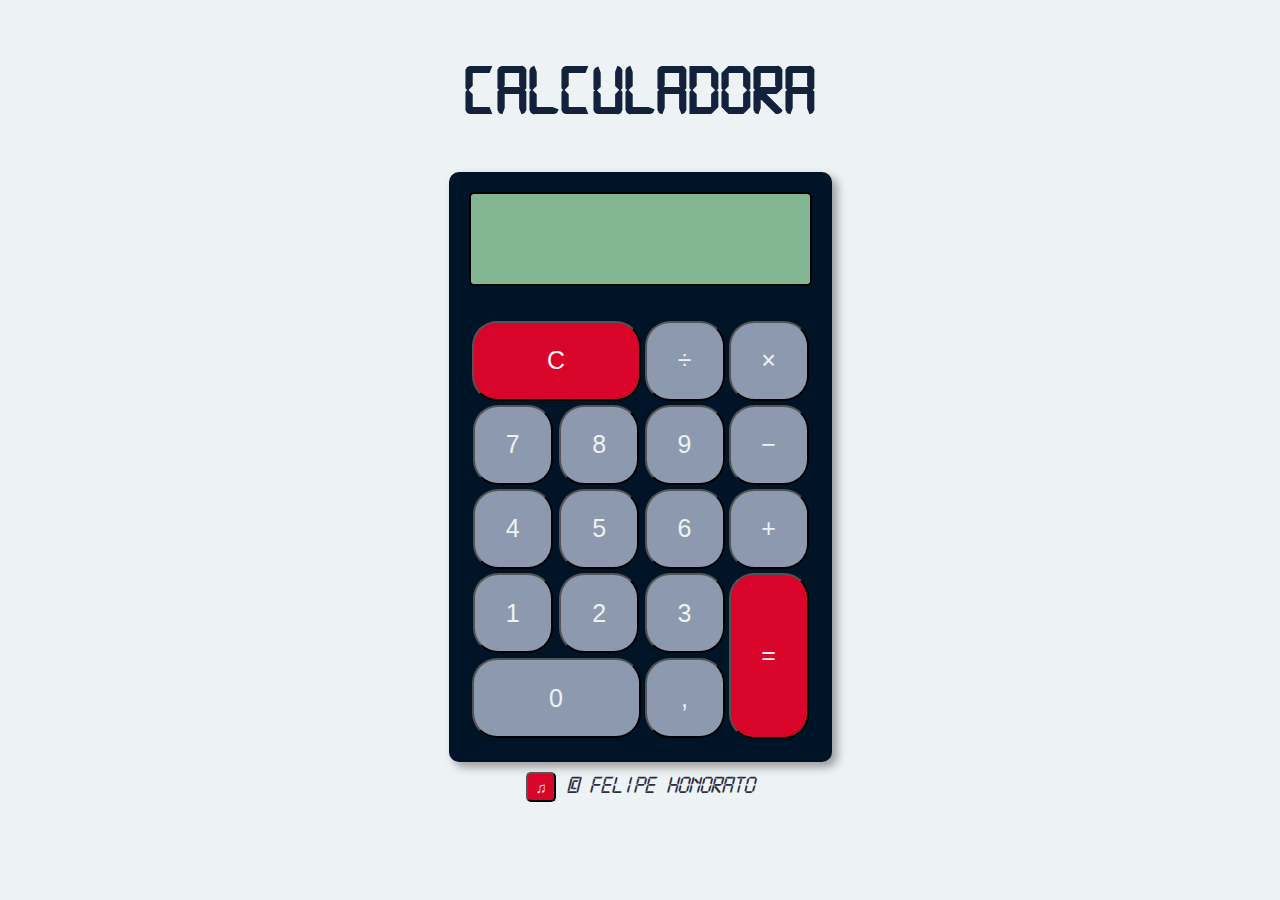
==== index.html @ b30db2b7 "Passos finais do projetinho" ====
<!DOCTYPE html>
<html lang="pt-BR">
<head>
    <meta charset="UTF-8">
    <meta http-equiv="X-UA-Compatible" content="IE=edge">
    <meta name="viewport" content="width=device-width, initial-scale=1.0">
    <title>Calculadora</title>
    <link rel="stylesheet" href="style.css">
</head>
<body>

    <header>
    <h1>Calculadora</h1>
    </header>
    
<section>
    <div id="resultado">        
        
    </div>
    
    <table>

        <tr>
            
        </tr>
        
        <tr>
            <td colspan="2"><input class="botao1" type="button" value="C" style="width:169px;" onclick="limpar()"></td>
            <td><input class="botao"type="button" value="&#247;" onclick="insert('/')"></td>
            <td><input class="botao" type="button" value="&#215;" onclick="insert('*')">      
        </tr>
        <tr>
            <td><input class="botao" type="button" value="7" onclick="insert('7')"></td>
            <td><input class="botao" type="button" value="8" onclick="insert('8')"></td>
            <td><input class="botao" type="button" value="9" onclick="insert('9')"></td>
            <td><input class="botao" type="button" value="&#8722;" onclick="insert('-')"></td>
        </tr>
        <tr>
            <td><input class="botao" type="button" value="4" onclick="insert('4')"></td>
            <td><input class="botao" type="button" value="5" onclick="insert('5')"></td>
            <td><input class="botao" type="button" value="6" onclick="insert('6')"></td>
            <td><input class="botao" type="button" value="&#43;" onclick="insert('+')"></td>
        </tr>
        <tr>
            <td><input class="botao" type="button" value="1" onclick="insert('1')"></td>
            <td><input class="botao" type="button" value="2" onclick="insert('2')"></td>
            <td><input class="botao" type="button" value="3" onclick="insert('3')"></td>
            <td rowspan="2"><input class="botao1" type="button" value="&#61;"style="height:166px;"onclick="calcular()"></td>
        </tr>
        <tr>
            <td colspan="2"><input class="botao" type="button" value="0" style="width:169px;"onclick="insert('0')"></td>
            <td><input class="botao" type="button" value="," onclick="insert('.')"></td>
        </tr>        
    </table> 
</section>    

<footer>
    <input class="botaomusic"type="button" value="♫">
    <span class="copy">&copy; Felipe Honorato</span>
</footer>

    <script src="scripts.js"></script>
</body>
</html>
---- style.css ----
@font-face {
    font-family: 'digital-7' ;
    src: url(./fonts/digital-7.ttf);
}

body {
    background: #EDF2F4;
    display: grid;
    place-items: center;
    font-family: 'digital-7', sans-serif;
}


header {
    color: #14213d;
    font-size: 35px;
    text-align: center;
}

section {
    background: #001427;
    text-align: center;
    border-radius: 10px;
    padding: 20px;
    box-shadow: 5px 5px 10px rgba(0, 0, 0, 0.363);
}

div#resultado{
    background-color: #83b692;
    text-align: right;
    padding: 20px;
    font-size: 45px;
    border-radius: 5px;
    height: 50px;
    margin-bottom: 30px;
    border: 2px #000 solid;
}

table{
    text-align: center;
    margin: auto;
    padding: auto;    
}

.botao{
    width: 80px;
    height: 80px;
    font-size: 25px;
    cursor: pointer;
    text-align: center;
    border-radius: 25px;
    color: #EDF2F4;
    background-color: #8D99AE;
    border-color: solid #001427;
}

.botao1{
    width: 80px;
    height: 80px;
    font-size: 25px;
    cursor: pointer;
    margin: none;
    text-align: center;
    border-radius: 25px;
    color: #EDF2F4;
    background-color: #D90429
}

.botaomusic{
    width: 30px;
    height: 30px;
    font-size: 15px;
    cursor: pointer;
    text-align: center;
    border-radius: 5px;
    color: #EDF2F4;
    background-color: #D90429
    
}

.botao:hover{
    background-color: #EDF2F4;
    color: #2B2D42 ;

}

.botao1:hover{
    background-color: #EDF2F4;
    color: #2B2D42 ;
}

.botaomusic:hover{
    background-color: #2B2D42;
    color: #EDF2F4 ;
}

footer {
    margin-top: 10px;
    color: #2B2D42;
    font-size: 25px;
    text-align: vertical;
    font-style: italic;
}
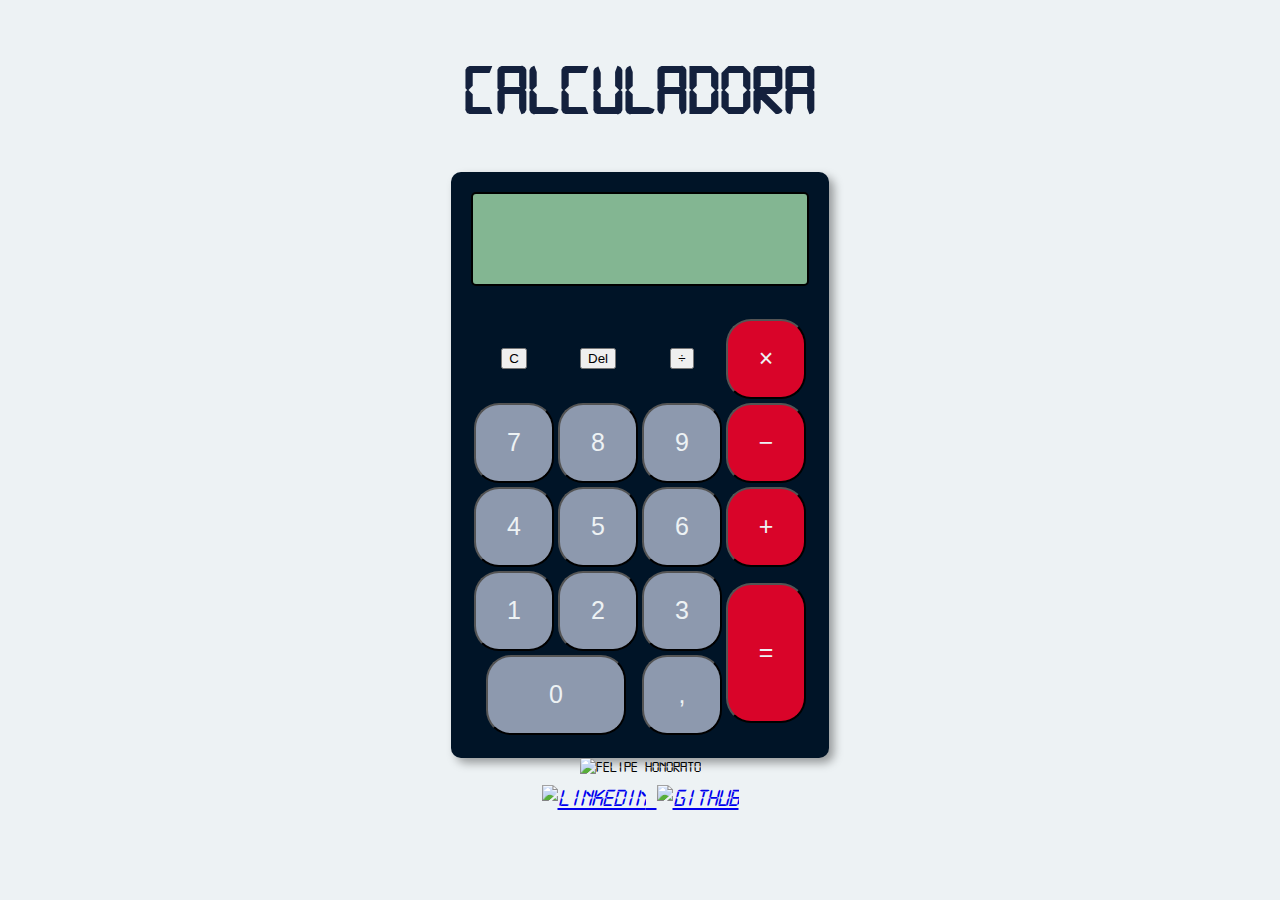
==== commit e19672fd: "favicon" ====
--- a/index.html
+++ b/index.html
@@ -6,59 +6,72 @@
     <meta name="viewport" content="width=device-width, initial-scale=1.0">
     <title>Calculadora</title>
     <link rel="stylesheet" href="style.css">
+    <link rel="shortcut icon" href="img/favicon.ico" type="image/x-icon">
 </head>
+
 <body>
-
     <header>
     <h1>Calculadora</h1>
     </header>
-    
+
 <section>
-    <div id="resultado">        
-        
-    </div>
-    
-    <table>
+       
+    <div id="resultado"> </div>
+ 
+<div>
 
+    <table>        
         <tr>
-            
-        </tr>
-        
-        <tr>
-            <td colspan="2"><input class="botao1" type="button" value="C" style="width:169px;" onclick="limpar()"></td>
-            <td><input class="botao"type="button" value="&#247;" onclick="insert('/')"></td>
-            <td><input class="botao" type="button" value="&#215;" onclick="insert('*')">      
+            <td><input class="botao2" type="button" id="C" value="C" onclick="limpar()"></td>
+            <td><input class="botao2" type="button" id="back" value="Del" onclick="apagar()"></td>
+            <td><input class="botao2" type="button" id="/" value="&#247;" onclick="insert('/')"></td>
+            <td><input class="botao1" type="button" id="*" value="&#215;" onclick="insert('*')"></td>
         </tr>
         <tr>
-            <td><input class="botao" type="button" value="7" onclick="insert('7')"></td>
-            <td><input class="botao" type="button" value="8" onclick="insert('8')"></td>
-            <td><input class="botao" type="button" value="9" onclick="insert('9')"></td>
-            <td><input class="botao" type="button" value="&#8722;" onclick="insert('-')"></td>
+            <td><input class="botao" type="button" id="7" value="7" onclick="insert('7')"></td>
+            <td><input class="botao" type="button" id="8" value="8" onclick="insert('8')"></td>
+            <td><input class="botao" type="button" id="9" value="9" onclick="insert('9')"></td>
+            <td><input class="botao1"type="button" id="-" value="&#8722;" onclick="insert('-')"></td>
         </tr>
         <tr>
-            <td><input class="botao" type="button" value="4" onclick="insert('4')"></td>
-            <td><input class="botao" type="button" value="5" onclick="insert('5')"></td>
-            <td><input class="botao" type="button" value="6" onclick="insert('6')"></td>
-            <td><input class="botao" type="button" value="&#43;" onclick="insert('+')"></td>
+            <td><input class="botao" type="button" id="4" value="4" onclick="insert('4')"></td>
+            <td><input class="botao" type="button" id="5" value="5" onclick="insert('5')"></td>
+            <td><input class="botao" type="button" id="6" value="6" onclick="insert('6')"></td>
+            <td><input class="botao1"type="button" id="+" value="&#43;" onclick="insert('+')"></td>
         </tr>
         <tr>
-            <td><input class="botao" type="button" value="1" onclick="insert('1')"></td>
-            <td><input class="botao" type="button" value="2" onclick="insert('2')"></td>
-            <td><input class="botao" type="button" value="3" onclick="insert('3')"></td>
-            <td rowspan="2"><input class="botao1" type="button" value="&#61;"style="height:166px;"onclick="calcular()"></td>
+            <td><input class="botao" type="button" id="1" value="1" onclick="insert('1')"></td>
+            <td><input class="botao" type="button" id="2" value="2" onclick="insert('2')"></td>
+            <td><input class="botao" type="button" id="3" value="3" onclick="insert('3')"></td>
+            <td rowspan="2"><input class="botao1"  id="enter" type="button" value="&#61;"style="height:140px;"onclick="calcular()"></td>
         </tr>
         <tr>
-            <td colspan="2"><input class="botao" type="button" value="0" style="width:169px;"onclick="insert('0')"></td>
-            <td><input class="botao" type="button" value="," onclick="insert('.')"></td>
+            <td colspan="2"><input class="botao" id="0" type="button" value="0" style="width: 140px;" onclick="insert('0')"></td>
+            <td><input class="botao" type="button" id="," value="," onclick="insert('.')"></td>
         </tr>        
     </table> 
+</div>
+
 </section>    
 
-<footer>
-    <input class="botaomusic"type="button" value="♫">
-    <span class="copy">&copy; Felipe Honorato</span>
-</footer>
+    <div>
+        <img class="logo" src="./img/logo.png" alt="Felipe Honorato">     
+    </div>
 
-    <script src="scripts.js"></script>
-</body>
+    <footer>
+        
+        <a href="https://www.linkedin.com/in/Ofelipehonorato/" target="_blank"> 
+            <img src="./img/linkedin.png" href="https://www.linkedin.com/in/Ofelipehonorato/" alt="linkedin"  width="50px" height="50px">
+        </a>
+
+        <a  href="https://github.com/Ofelipehonorato" target="_blank">
+            <img src="./img/git.png" alt="github"  width="50px" height="50px">
+        </a>
+
+        
+    </footer>
+
+        <script src="scripts.js"></script>
+    
+    </body>
 </html>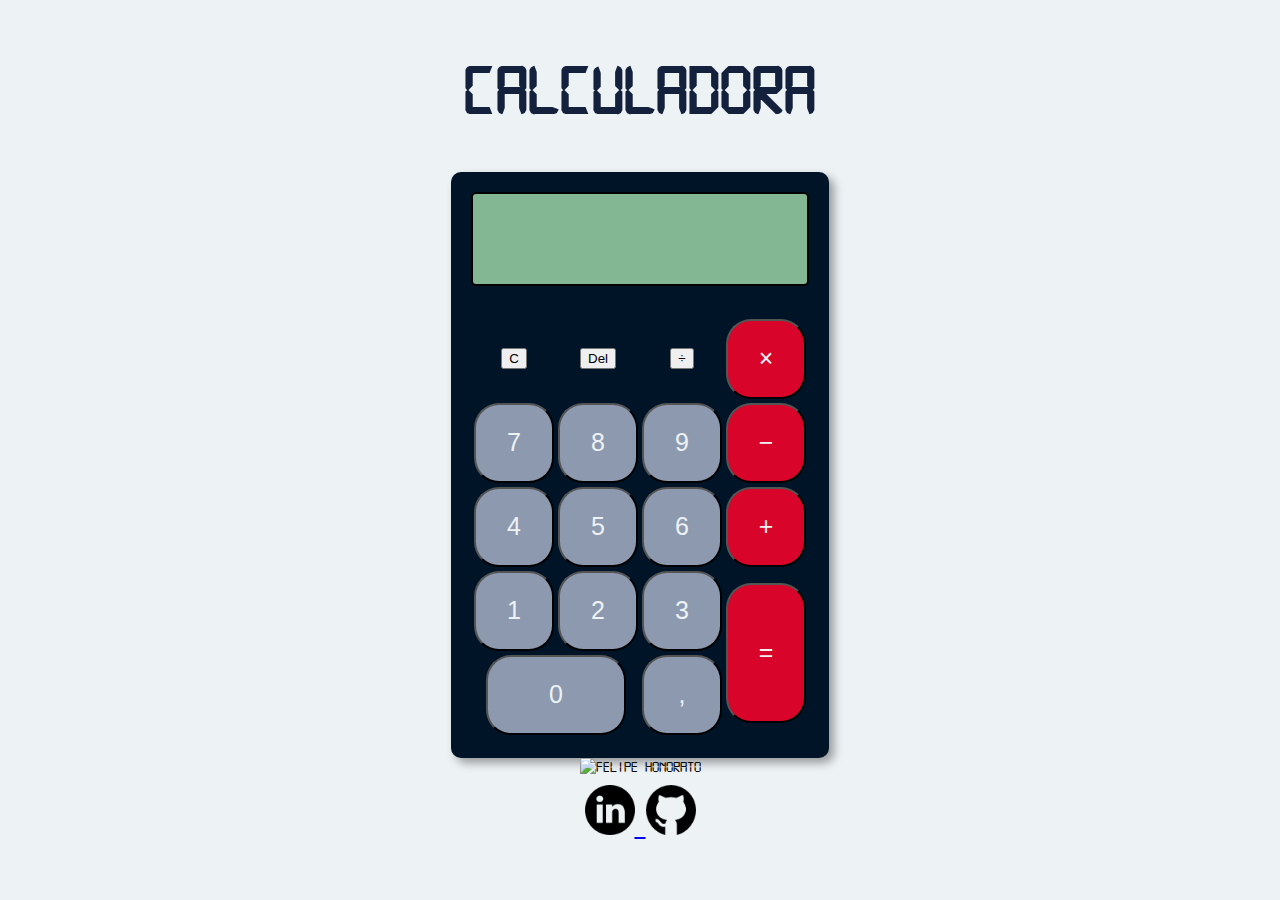
==== commit 8b80d84a: "icon" ====
--- a/index.html
+++ b/index.html
@@ -65,7 +65,7 @@
         </a>
 
         <a  href="https://github.com/Ofelipehonorato" target="_blank">
-            <img src="./img/git.png" alt="github"  width="50px" height="50px">
+            <img src="./img/github.png" alt="github"  width="50px" height="50px">
         </a>
 
         
